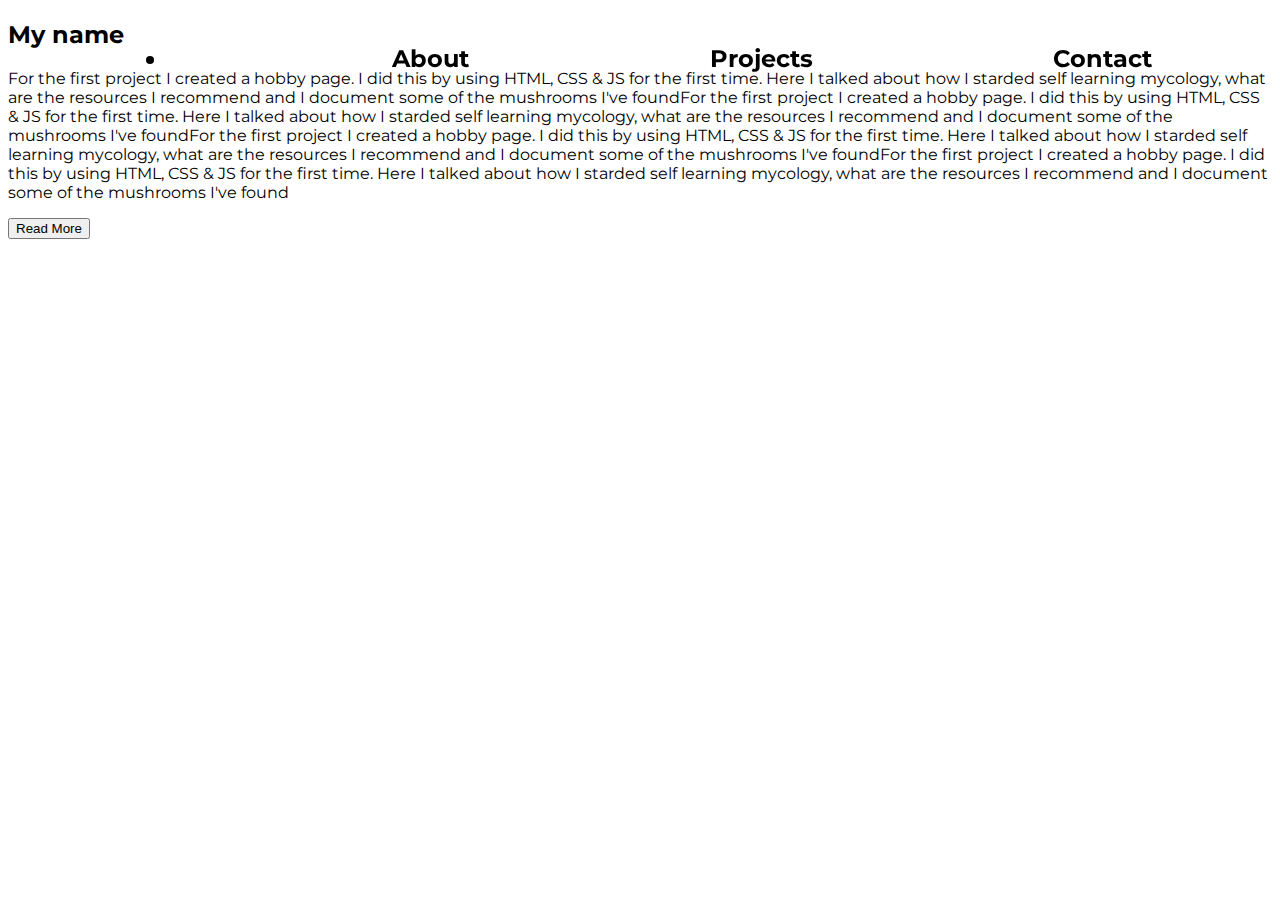
==== index.html @ 135bbc63 "starting with buttons" ====
<!DOCTYPE html>

<html lang="en-GB">
  <head>
    <meta charset="utf-8">
    <meta name="viewport" content="width=device-width" />
    <meta name="author" content="Celia Alonso" />
    <meta name="description" content="A website talking about Celia Alonso and why she wants to change career and become a website developer" />
    <title>Celia Alonso: Why I want to become a website developer </title>
    <link href="https://fonts.googleapis.com/css?family=Montserrat:400,400i,700" rel="stylesheet">
    <link rel="stylesheet" href="style.css">
    </head>
    <body>
    
    <header>

    </header>

    

    <nav class="nav"> 
        <ul class="nav-list">
            <li class="navlog">
            </li>
            <!-- included an unordered list within "About" so that I can have a drop down menu -->
            <li class="nav-list-item">About
                <ul class="nav-list-drop">
                <li>Story</li>
                <li>Why do I want to become a website developer?</li>
                <li>My progress</li>
                </ul>
            </li>
            <li class="nav-list-item">Projects</li>
            <li class="nav-list-item">Contact</li>
        </ul>
    </nav>
    <main>
    <article> 
        <h2>My name</h2>
        <p> For the first project I created a hobby page. I did this by using HTML, CSS & JS for the first time. Here I talked about how I starded self learning mycology, 
            what are the resources I recommend and I document some of the mushrooms I've foundFor the first project I created a hobby page. I did this by using HTML, CSS & JS for the first time. Here I talked about how I starded self learning mycology, 
            what are the resources I recommend and I document some of the mushrooms I've foundFor the first project I created a hobby page. I did this by using HTML, CSS & JS for the first time. Here I talked about how I starded self learning mycology, 
            what are the resources I recommend and I document some of the mushrooms I've foundFor the first project I created a hobby page. I did this by using HTML, CSS & JS for the first time. Here I talked about how I starded self learning mycology, 
            what are the resources I recommend and I document some of the mushrooms I've found</p>
        <button id="buttonReadMore"> Read More </button> 
        <p id="text2" style="display: none;">For the first project I created a hobby page. I did this by using HTML, CSS & JS for the first time. Here I talked about how I starded self learning mycology, 
        what are the resources I recommend and I document some of the mushrooms I've found.</p> 
        
    </article>
    </main>

    </body>

    <footer> 

    </footer>
---- style.css ----
body {
    font-family:Montserrat, sans-serif;
}

.nav {
    position:fixed;
    width:100vw;
    box-shadow: 0 0 20px light grey;
    font-size:x-large;
}

/* targetting the whole navigation menu */
ul.nav-list {
 display:flex;
 justify-content: space-around;
 align-items: center;
 gap: 2rem;
 margin: 0 2rem;
}

/* targetting the main three words: About, Projects & Contact */

li.nav-list-item {
    list-style:none;
    font-weight:bold;
    /* because we are going to use position absolute later on we now use 
    position:relative; */
    position:relative;
    padding:1.5rem 1rem;
    cursor:pointer;

}

li.nav-list-item::after {
     content: "";
     width:0;
     height: 0.3rem;
     position:absolute;
     left:1rem;
     bottom:0.8rem;
     background-color: lightblue;
     transition:width 200ms ease-in;
}

li.nav-list-item:hover::after {
    width:80%
}

/* when you hover on the li.nav-list-item the dropdown menu (ul) is visible */
li.nav-list-item:hover ul {
    opacity:1;
    visibility:visible;  
}


/* Drop down items from the About menu targeted as a whole */

ul.nav-list-drop {
    position:absolute;
    top:4rem;
    left:-1rem;
    box-shadow: 0 0 10px grey;
    background-color:white;
    border-radius:1rem;
    width:17rem;
    padding:1rem;
    display:flex;
    flex-direction:column;
    opacity: 0;
    visibility: hidden;
    transition: opacity 200ms ease-in-out;
}

/* drop down menu items */
ul.nav-list-drop li {
    list-style:none;
    padding:0.5rem 1rem;
    transition: 200ms ease-in-out;
    border-radius:1rem;
}
    
ul.nav-list-drop li:hover {
     background-color: lightcyan;
     border-radius:1rem;
   
    }
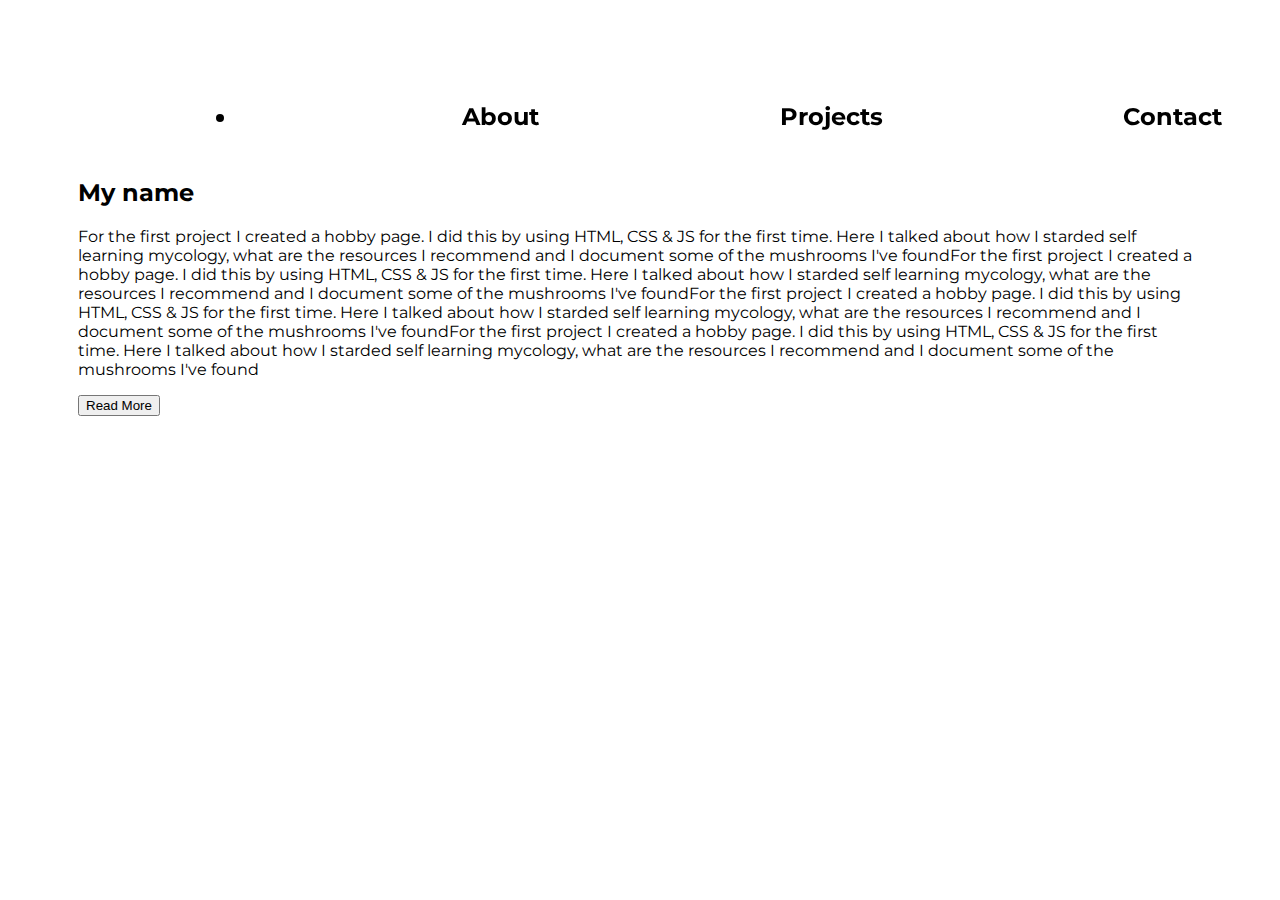
==== commit 9d4e8ace: "button in home page works!" ====
--- a/index.html
+++ b/index.html
@@ -9,14 +9,11 @@
     <title>Celia Alonso: Why I want to become a website developer </title>
     <link href="https://fonts.googleapis.com/css?family=Montserrat:400,400i,700" rel="stylesheet">
     <link rel="stylesheet" href="style.css">
+
     </head>
     <body>
     
     <header>
-
-    </header>
-
-    
 
     <nav class="nav"> 
         <ul class="nav-list">
@@ -34,6 +31,8 @@
             <li class="nav-list-item">Contact</li>
         </ul>
     </nav>
+    </header>   
+
     <main>
     <article> 
         <h2>My name</h2>
@@ -42,13 +41,13 @@
             what are the resources I recommend and I document some of the mushrooms I've foundFor the first project I created a hobby page. I did this by using HTML, CSS & JS for the first time. Here I talked about how I starded self learning mycology, 
             what are the resources I recommend and I document some of the mushrooms I've foundFor the first project I created a hobby page. I did this by using HTML, CSS & JS for the first time. Here I talked about how I starded self learning mycology, 
             what are the resources I recommend and I document some of the mushrooms I've found</p>
-        <button id="buttonReadMore"> Read More </button> 
-        <p id="text2" style="display: none;">For the first project I created a hobby page. I did this by using HTML, CSS & JS for the first time. Here I talked about how I starded self learning mycology, 
-        what are the resources I recommend and I document some of the mushrooms I've found.</p> 
+        <button id="myButton"> Read More </button> 
+        <p id="text2" class="hidden" >hello hello hello hello</p> 
         
     </article>
     </main>
 
+    <script src="script.js"> </script>
     </body>
 
     <footer> 
--- a/style.css
+++ b/style.css
@@ -1,5 +1,10 @@
 body {
     font-family:Montserrat, sans-serif;
+    padding: 70px;
+}
+
+.hidden {
+    display:none;
 }
 
 .nav {
@@ -7,6 +12,8 @@
     width:100vw;
     box-shadow: 0 0 20px light grey;
     font-size:x-large;
+
+   
 }
 
 /* targetting the whole navigation menu */
@@ -87,4 +94,7 @@
     
 
 
-    
+     main {
+        margin-top: 100px; /* Add a top margin to push the main content below the nav */
+      
+      } 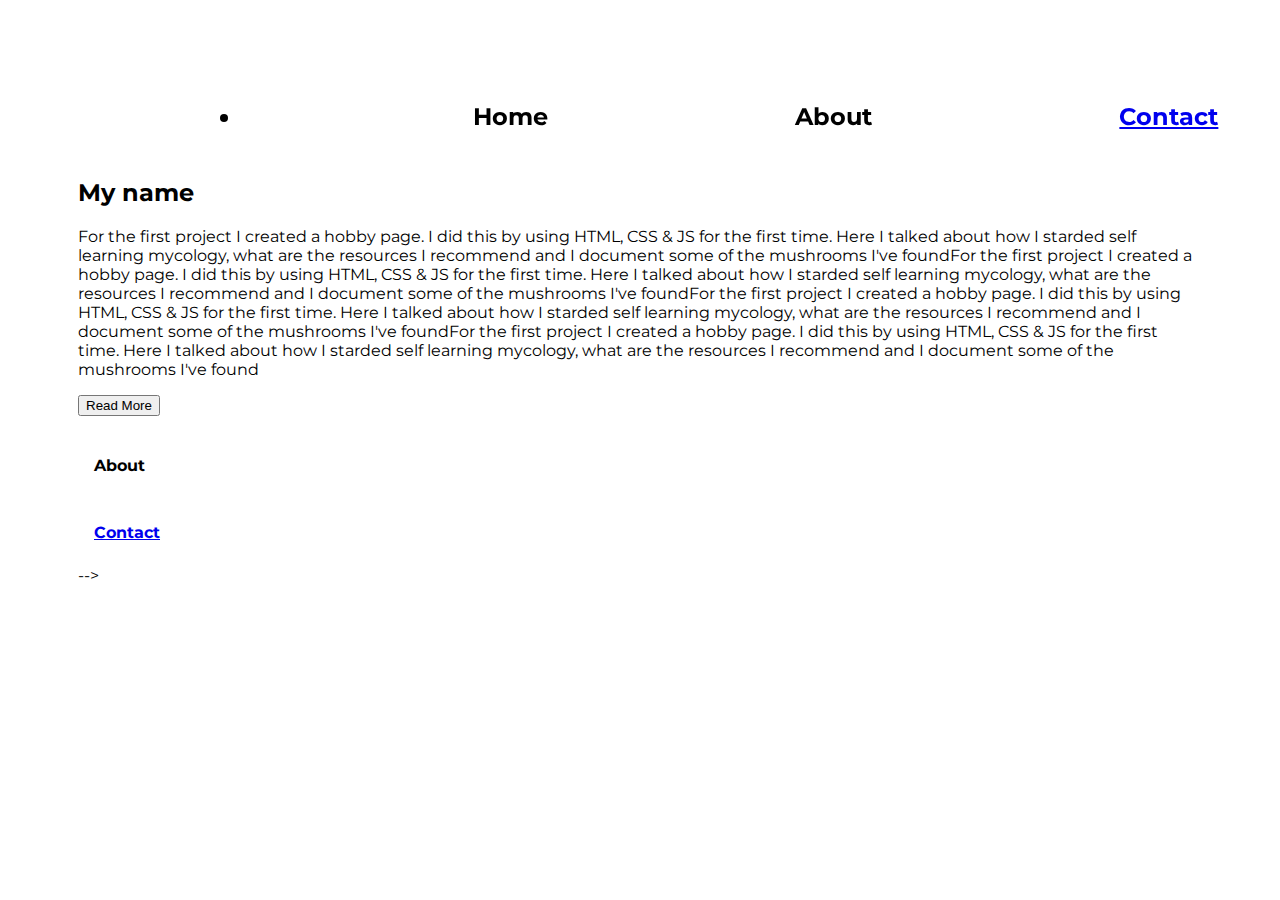
==== commit 24a703d9: "style still not working" ====
--- a/index.html
+++ b/index.html
@@ -8,7 +8,7 @@
     <meta name="description" content="A website talking about Celia Alonso and why she wants to change career and become a website developer" />
     <title>Celia Alonso: Why I want to become a website developer </title>
     <link href="https://fonts.googleapis.com/css?family=Montserrat:400,400i,700" rel="stylesheet">
-    <link rel="stylesheet" href="style.css">
+    <link rel="stylesheet" href="css/style.css">
 
     </head>
     <body>
@@ -19,16 +19,16 @@
         <ul class="nav-list">
             <li class="navlog">
             </li>
+            <li class="nav-list-item">Home</li>
             <!-- included an unordered list within "About" so that I can have a drop down menu -->
             <li class="nav-list-item">About
                 <ul class="nav-list-drop">
-                <li>Story</li>
                 <li>Why do I want to become a website developer?</li>
-                <li>My progress</li>
+                <li>Projects</li>
                 </ul>
             </li>
-            <li class="nav-list-item">Projects</li>
-            <li class="nav-list-item">Contact</li>
+            <!-- <li class="nav-list-item">Projects</li> -->
+            <li class="nav-list-item"> <a href="html/contact.html">Contact</a></li>
         </ul>
     </nav>
     </header>   
@@ -47,9 +47,26 @@
     </article>
     </main>
 
-    <script src="script.js"> </script>
+    <script src="main.js"> </script>
     </body>
 
     <footer> 
+        <p></p>
+    </footer>
 
-    </footer>+    <!-- <nav class="nav"> 
+        <ul class="nav-list">
+            <li class="navlog">
+            </li>
+            <li class="nav-list-item"> <a href="index.html">Home</a></li>
+            <!-- included an unordered list within "About" so that I can have a drop down menu -->
+            <li class="nav-list-item">About
+                <ul class="nav-list-drop">
+                    <li class="nav-list-item"> <a href="html/whywebdev.html">Why do I want to become a website developer?</li>
+                <li class="nav-list-item"> <a href="html/projects.html">Projects</li>
+                </ul>
+            </li>
+            <!-- <li class="nav-list-item">Projects</li> -->
+            <li class="nav-list-item"> <a href="html/contact.html">Contact</a></li>
+        </ul>
+    </nav> -->--- a/css/style.css
+++ b/css/style.css
@@ -0,0 +1,102 @@
+body {
+    font-family:Montserrat, sans-serif;
+    padding: 70px;
+}
+
+.hidden {
+    display:none;
+}
+
+.nav {
+    position:fixed;
+    width:100vw;
+    box-shadow: 0 0 20px light grey;
+    font-size:x-large;
+}
+
+
+/* targetting the whole navigation menu */
+ul.nav-list {
+ display:flex;
+ justify-content: space-around;
+ align-items: center;
+ gap: 2rem;
+ margin: 0 2rem;
+}
+
+/* targetting the main three words: About, Projects & Contact */
+
+li.nav-list-item {
+    list-style:none;
+    font-weight:bold;
+    /* because we are going to use position absolute later on we now use 
+    position:relative; */
+    position:relative;
+    padding:1.5rem 1rem;
+    cursor:pointer;
+
+}
+
+li.nav-list-item::after {
+     content: "";
+     width:0;
+     height: 0.3rem;
+     position:absolute;
+     left:1rem;
+     bottom:0.8rem;
+     background-color: lightblue;
+     transition:width 200ms ease-in;
+}
+
+li.nav-list-item:hover::after {
+    width:80%
+}
+
+/* when you hover on the li.nav-list-item the dropdown menu (ul) is visible */
+li.nav-list-item:hover ul {
+    opacity:1;
+    visibility:visible;  
+}
+
+
+/* Drop down items from the About menu targeted as a whole */
+
+ul.nav-list-drop {
+    position:absolute;
+    top:4rem;
+    left:-1rem;
+    box-shadow: 0 0 10px grey;
+    background-color:white;
+    border-radius:1rem;
+    width:17rem;
+    padding:1rem;
+    display:flex;
+    flex-direction:column;
+    opacity: 0;
+    visibility: hidden;
+    transition: opacity 200ms ease-in-out;
+}
+
+/* drop down menu items */
+ul.nav-list-drop li {
+    list-style:none;
+    padding:0.5rem 1rem;
+    transition: 200ms ease-in-out;
+    border-radius:1rem;
+}
+    
+ul.nav-list-drop li:hover {
+     background-color: lightcyan;
+     border-radius:1rem;
+   
+    }
+    
+/* a {
+        color: inherit; 
+        text-decoration: inherit; 
+      } */
+
+ main {
+        margin-top: 100px; /* Add a top margin to push the main content below the nav */
+      
+      } 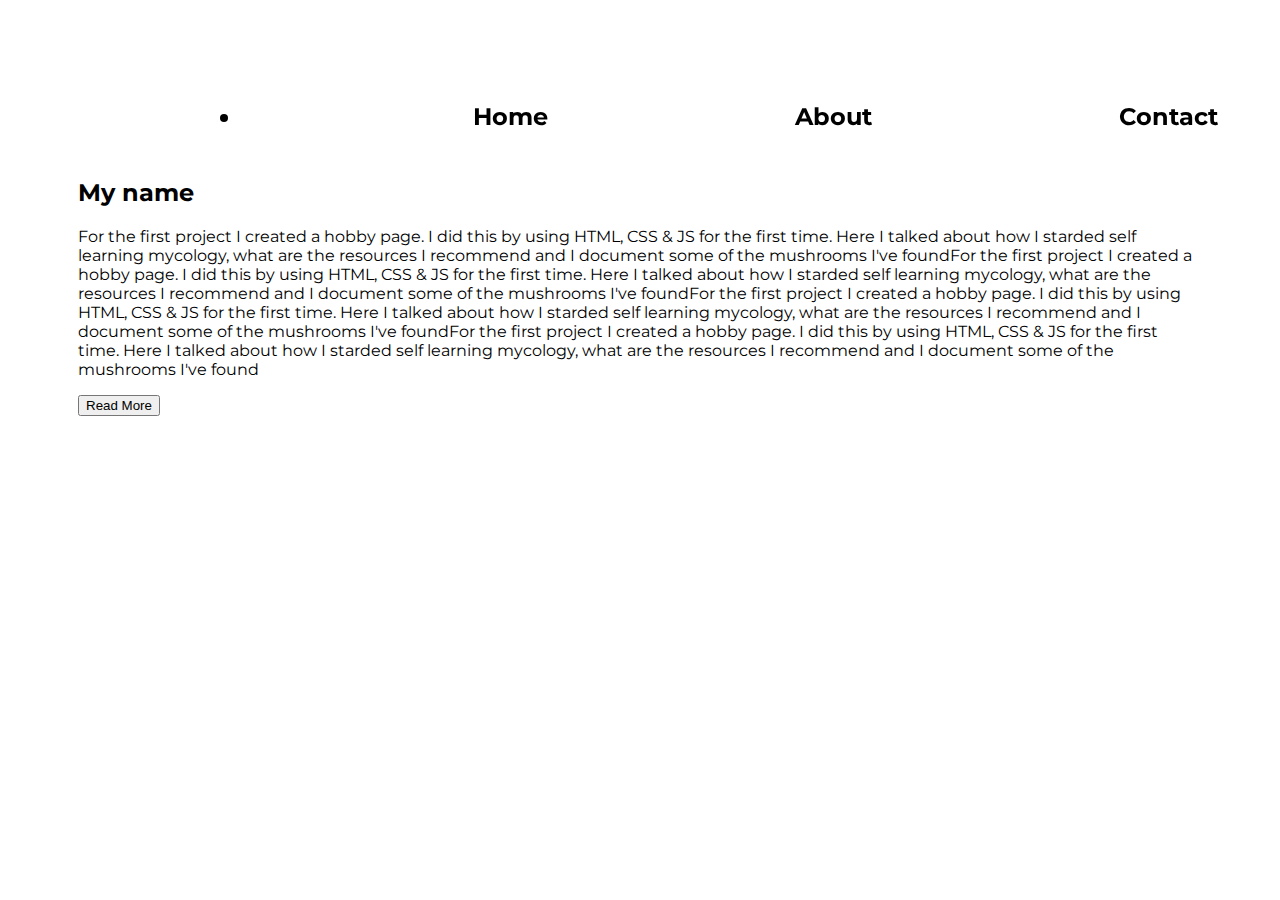
==== commit efcc6878: "all links to pages from pages work" ====
--- a/index.html
+++ b/index.html
@@ -19,12 +19,12 @@
         <ul class="nav-list">
             <li class="navlog">
             </li>
-            <li class="nav-list-item">Home</li>
+            <li class="nav-list-item"> <a href="index.html">Home</a></li>
             <!-- included an unordered list within "About" so that I can have a drop down menu -->
             <li class="nav-list-item">About
                 <ul class="nav-list-drop">
-                <li>Why do I want to become a website developer?</li>
-                <li>Projects</li>
+                <li><a href="html/whywebdev.html">Why do I want to become a website developer?</a></li>
+                <li> <a href="html/projects.html">Projects</a></li>
                 </ul>
             </li>
             <!-- <li class="nav-list-item">Projects</li> -->
@@ -54,19 +54,4 @@
         <p></p>
     </footer>
 
-    <!-- <nav class="nav"> 
-        <ul class="nav-list">
-            <li class="navlog">
-            </li>
-            <li class="nav-list-item"> <a href="index.html">Home</a></li>
-            <!-- included an unordered list within "About" so that I can have a drop down menu -->
-            <li class="nav-list-item">About
-                <ul class="nav-list-drop">
-                    <li class="nav-list-item"> <a href="html/whywebdev.html">Why do I want to become a website developer?</li>
-                <li class="nav-list-item"> <a href="html/projects.html">Projects</li>
-                </ul>
-            </li>
-            <!-- <li class="nav-list-item">Projects</li> -->
-            <li class="nav-list-item"> <a href="html/contact.html">Contact</a></li>
-        </ul>
-    </nav> -->+    --- a/css/style.css
+++ b/css/style.css
@@ -3,6 +3,7 @@
     padding: 70px;
 }
 
+/* text that appears when you click the button "Read More" on the Home page*/
 .hidden {
     display:none;
 }
@@ -10,7 +11,7 @@
 .nav {
     position:fixed;
     width:100vw;
-    box-shadow: 0 0 20px light grey;
+    box-shadow: 20px light grey;
     font-size:x-large;
 }
 
@@ -91,10 +92,10 @@
    
     }
     
-/* a {
+a {
         color: inherit; 
         text-decoration: inherit; 
-      } */
+      }
 
  main {
         margin-top: 100px; /* Add a top margin to push the main content below the nav */
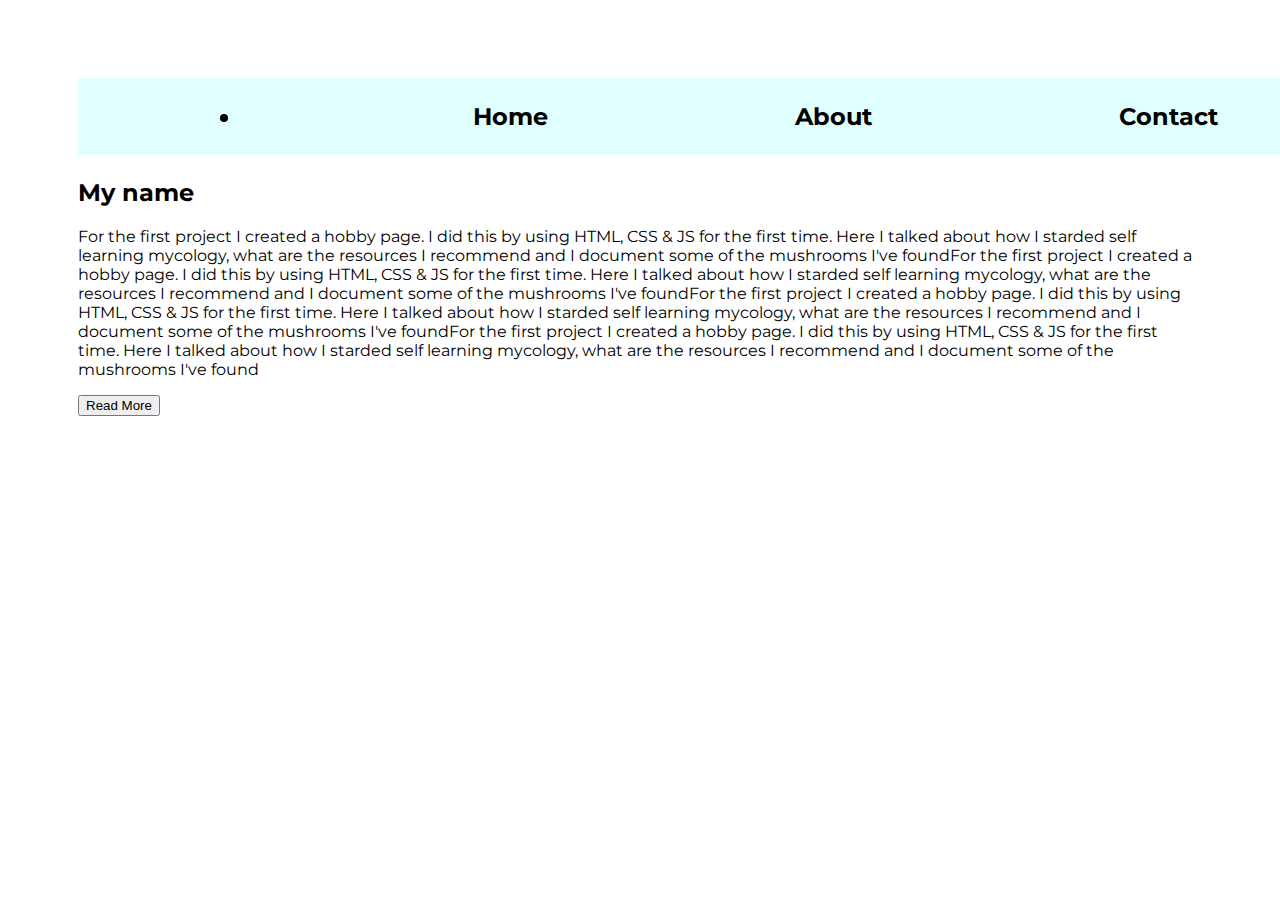
==== commit 390645bd: "started to add the gallery page" ====
--- a/index.html
+++ b/index.html
@@ -41,8 +41,8 @@
             what are the resources I recommend and I document some of the mushrooms I've foundFor the first project I created a hobby page. I did this by using HTML, CSS & JS for the first time. Here I talked about how I starded self learning mycology, 
             what are the resources I recommend and I document some of the mushrooms I've foundFor the first project I created a hobby page. I did this by using HTML, CSS & JS for the first time. Here I talked about how I starded self learning mycology, 
             what are the resources I recommend and I document some of the mushrooms I've found</p>
+        <p id="textHome" class="hidden" >hello hello hello hello</p> 
         <button id="myButton"> Read More </button> 
-        <p id="text2" class="hidden" >hello hello hello hello</p> 
         
     </article>
     </main>
--- a/css/style.css
+++ b/css/style.css
@@ -13,6 +13,7 @@
     width:100vw;
     box-shadow: 20px light grey;
     font-size:x-large;
+    background-color: lightcyan;
 }
 
 
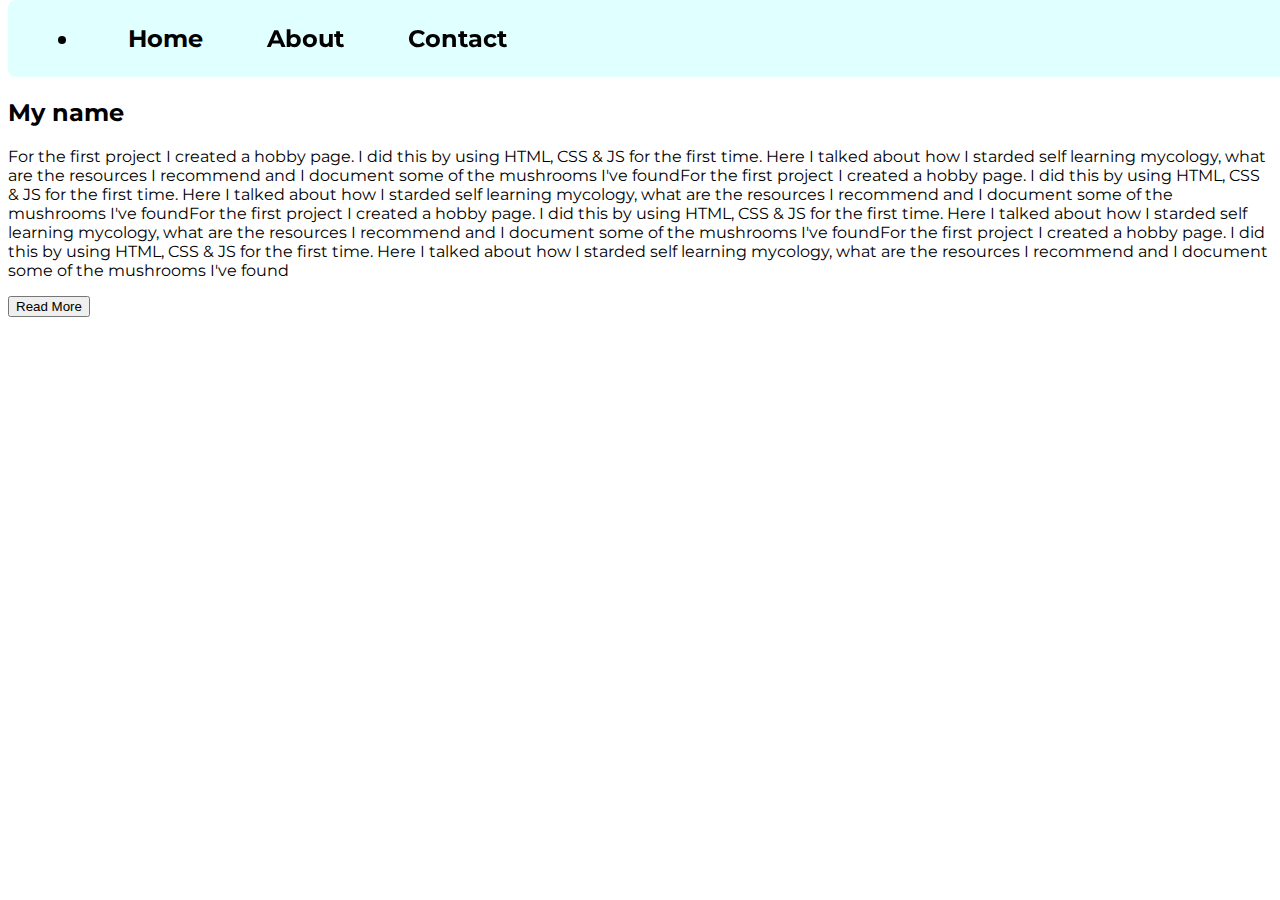
==== commit 66c566ab: "added new style to buttons" ====
--- a/index.html
+++ b/index.html
@@ -13,7 +13,7 @@
     </head>
     <body>
     
-    <header>
+    
 
     <nav class="nav"> 
         <ul class="nav-list">
@@ -31,7 +31,8 @@
             <li class="nav-list-item"> <a href="html/contact.html">Contact</a></li>
         </ul>
     </nav>
-    </header>   
+<header>    
+</header>   
 
     <main>
     <article> 
--- a/css/style.css
+++ b/css/style.css
@@ -1,6 +1,6 @@
 body {
     font-family:Montserrat, sans-serif;
-    padding: 70px;
+    padding-top: 70px;
 }
 
 /* text that appears when you click the button "Read More" on the Home page*/
@@ -10,20 +10,23 @@
 
 .nav {
     position:fixed;
-    width:100vw;
-    box-shadow: 20px light grey;
+    width:100%;
+    box-shadow: 20px lightgrey;
     font-size:x-large;
+    /* top: 0, so that the nav bar stays on the top */
+    top: 0;
     background-color: lightcyan;
+    border-radius: 0.5rem;
+    padding: 0 0rem;
 }
-
-
 /* targetting the whole navigation menu */
 ul.nav-list {
  display:flex;
- justify-content: space-around;
+ justify-content: flex-start;
  align-items: center;
  gap: 2rem;
  margin: 0 2rem;
+
 }
 
 /* targetting the main three words: About, Projects & Contact */
@@ -94,11 +97,11 @@
     }
     
 a {
-        color: inherit; 
-        text-decoration: inherit; 
-      }
+    color: inherit; 
+    text-decoration: inherit; 
+    }
 
- main {
+ /* main {
         margin-top: 100px; /* Add a top margin to push the main content below the nav */
       
-      } +       */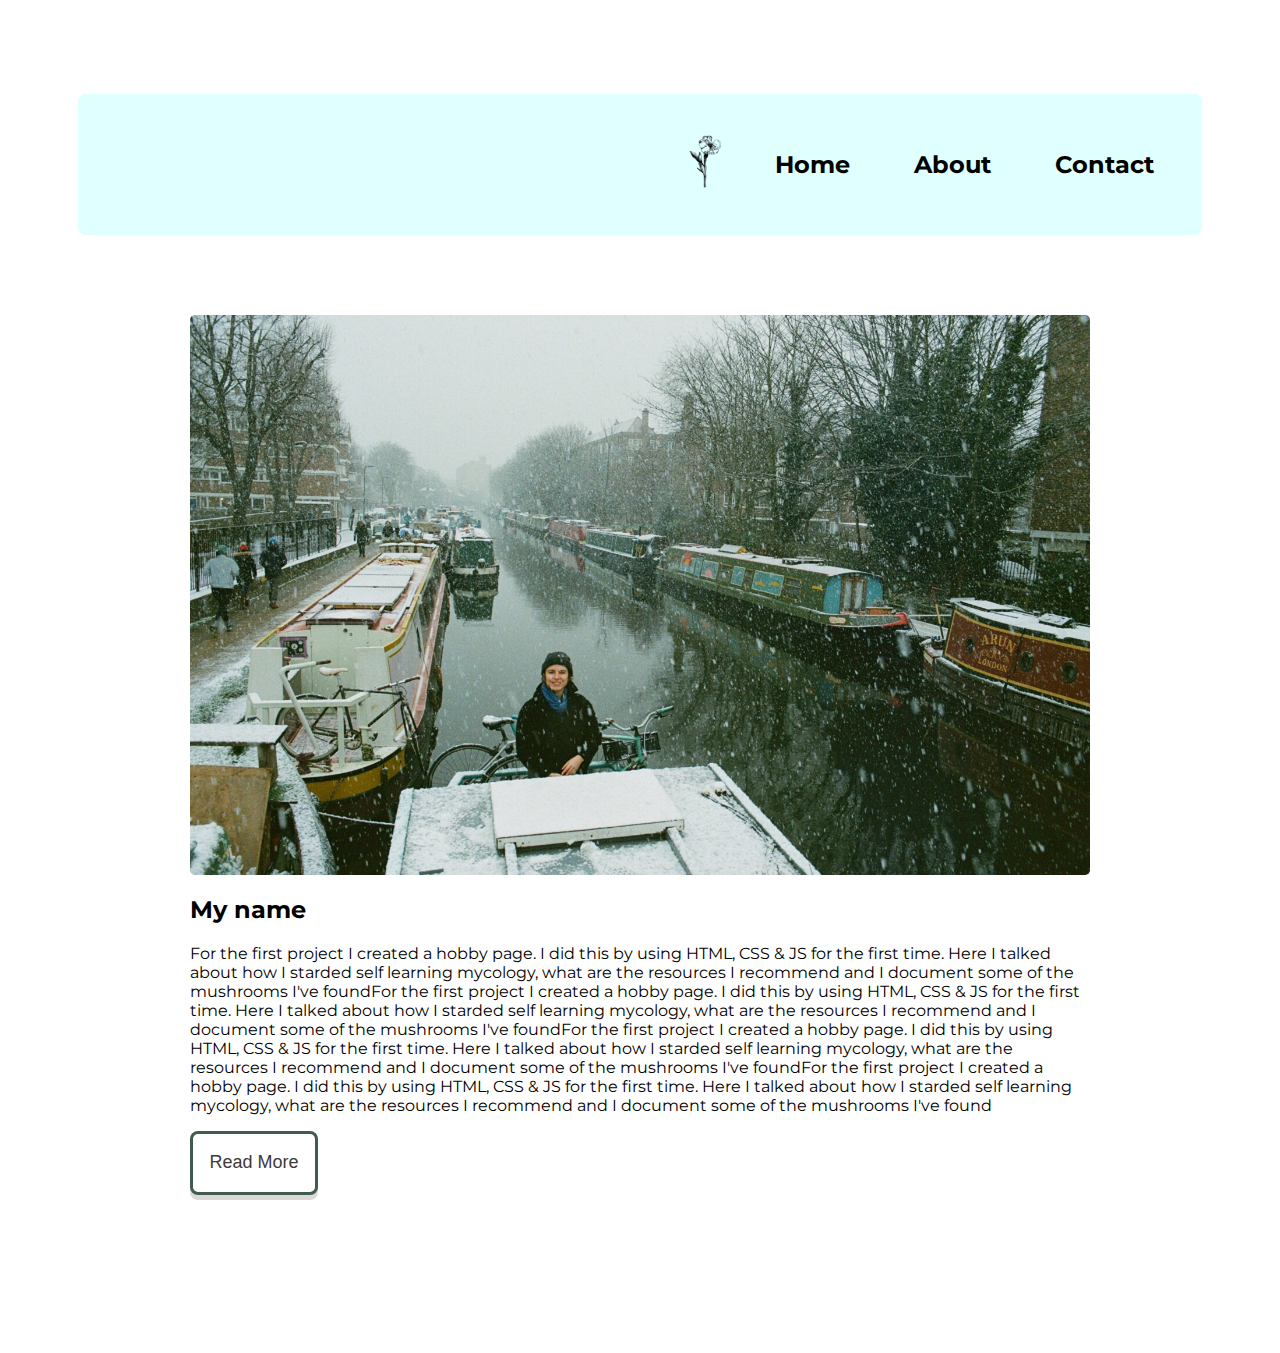
==== commit b6096bab: "the toggle display of the progress section works" ====
--- a/index.html
+++ b/index.html
@@ -13,11 +13,11 @@
     </head>
     <body>
     
-    
+
 
     <nav class="nav"> 
         <ul class="nav-list">
-            <li class="navlog">
+            <li class="navlog"> <img src="pictures/flower.png">
             </li>
             <li class="nav-list-item"> <a href="index.html">Home</a></li>
             <!-- included an unordered list within "About" so that I can have a drop down menu -->
@@ -35,7 +35,12 @@
 </header>   
 
     <main>
+        <div class="snow">
+        <img src="pictures/home/snow.jpeg" alt="Celia Alonso on the canal while it's snowing">
+        </div>
     <article> 
+        
+       
         <h2>My name</h2>
         <p> For the first project I created a hobby page. I did this by using HTML, CSS & JS for the first time. Here I talked about how I starded self learning mycology, 
             what are the resources I recommend and I document some of the mushrooms I've foundFor the first project I created a hobby page. I did this by using HTML, CSS & JS for the first time. Here I talked about how I starded self learning mycology, 
--- a/css/style.css
+++ b/css/style.css
@@ -1,28 +1,35 @@
+/* FOR ALL PAGES */
+
 body {
     font-family:Montserrat, sans-serif;
-    padding-top: 70px;
-}
-
-/* text that appears when you click the button "Read More" on the Home page*/
-.hidden {
-    display:none;
+    padding: 70px;
 }
 
 .nav {
-    position:fixed;
+    /* position:fixed; if i remove it the nav bar moves but it looks okay */
     width:100%;
-    box-shadow: 20px lightgrey;
     font-size:x-large;
-    /* top: 0, so that the nav bar stays on the top */
-    top: 0;
+    /* top: 0;  top: 0, so that the nav bar stays on the top */
     background-color: lightcyan;
     border-radius: 0.5rem;
-    padding: 0 0rem;
+    padding: 2rem 0rem;
+    margin-top: 1rem;
+    transition: top 0.3s; /* Transition effect when sliding down (and up) */
+    
+}
+
+.navlog {
+    list-style:none;
+
+}
+.navlog img {
+    height: 4rem;
+    list-style:none;
 }
 /* targetting the whole navigation menu */
 ul.nav-list {
  display:flex;
- justify-content: flex-start;
+ justify-content: flex-end;
  align-items: center;
  gap: 2rem;
  margin: 0 2rem;
@@ -62,7 +69,6 @@
     opacity:1;
     visibility:visible;  
 }
-
 
 /* Drop down items from the About menu targeted as a whole */
 
@@ -93,15 +99,131 @@
 ul.nav-list-drop li:hover {
      background-color: lightcyan;
      border-radius:1rem;
-   
     }
-    
+  
+/* Removing the style of the hyperlinks */
 a {
     color: inherit; 
     text-decoration: inherit; 
     }
 
- /* main {
-        margin-top: 100px; /* Add a top margin to push the main content below the nav */
-      
-       */+ main {
+        margin: 5rem 7rem; /* Add a top margin to push the main content below the nav */
+ }
+
+ /* styling of the main picture on the home page */
+ .snow img {
+    
+        width: 100%;
+        height: 35rem;
+        object-fit: cover;
+        justify-content: center; 
+        display: block;
+        border-radius: 0.3rem;
+ }
+
+ /* text that appears when you click the button "Read More" on the Home page*/
+.hidden {
+    display:none;
+}
+
+ #myButton {
+    border: solid;
+    border-width: 0.2rem;
+    text-align: center;
+    font-size: 18px;
+    border-radius: 0.5rem;  
+    height: 4rem;
+    width: 8rem;
+    display: block;
+    cursor:pointer;
+    background-color: white;
+    color: rgb(64, 58, 58);
+    box-shadow: 0 5px rgb(220, 216, 216);
+    border-color: rgba(3, 38, 17, 0.752);;
+}
+
+#myButton:hover {
+    color: rgba(3, 38, 17, 0.752);
+    border-color: currentColor;
+    background-color: rgba(200, 219, 190, 0.2);
+  }
+
+#myButton:active{
+    transform: translateY(1px);
+    filter: saturate(150%);
+  }
+
+/* FOR CONTACT PAGE */
+
+.titleContactPage {
+    font-size: 5.5rem;
+    line-height: 4rem;
+    margin: 0;
+    padding: 3rem 1rem;
+    background: rgba(242, 237, 229, 0.5);
+    color: rgba(100, 114, 73, 1);
+    border-radius: 1rem;
+    text-align: center;
+  }
+  .big {
+    font-size: 5.5rem;
+    line-height: 4rem;
+    margin: 0;
+    padding: 3rem 1rem;
+    
+    color: #246D7C;
+  }
+  
+  .small {
+    font-size: 3rem;
+  }
+
+  #contactPageBody {
+    background-image: url("../pictures/contact/background.jpg");
+    background-repeat: no-repeat;
+    background-size: cover;
+  }
+
+
+  /* FOR PROGRESS PAGE */
+
+/* style for the expandable question */
+  .accordion {
+    background-color: rgba(171, 21, 168, 0.278);
+    color: #444;
+    cursor: pointer;
+    padding: 18px;
+    width: 100%;
+    text-align: left;
+    border: none;
+    outline: none;
+    transition: 0.4s;
+    margin-bottom:10px;
+    border-radius: 2rem;
+}
+
+/* hidding the text on panel */
+
+.panel {
+    display: none;
+}
+
+/* background color change when clicked or hovered */
+.accordion.active, .accordion:hover {
+    background-color: rgba(171, 21, 169, 0.472);
+}
+
+/* Unicode character for "plus" sign (+) */
+.accordion:after {
+    content: '\2795'; 
+    font-size: 20px;
+    color: #777;
+    float: right;
+    margin: 0.3rem 1.5rem;
+}
+
+/* Unicode character for "minus" sign (-) */
+.accordion.active:after {
+    content: "\2796"; 
+}
